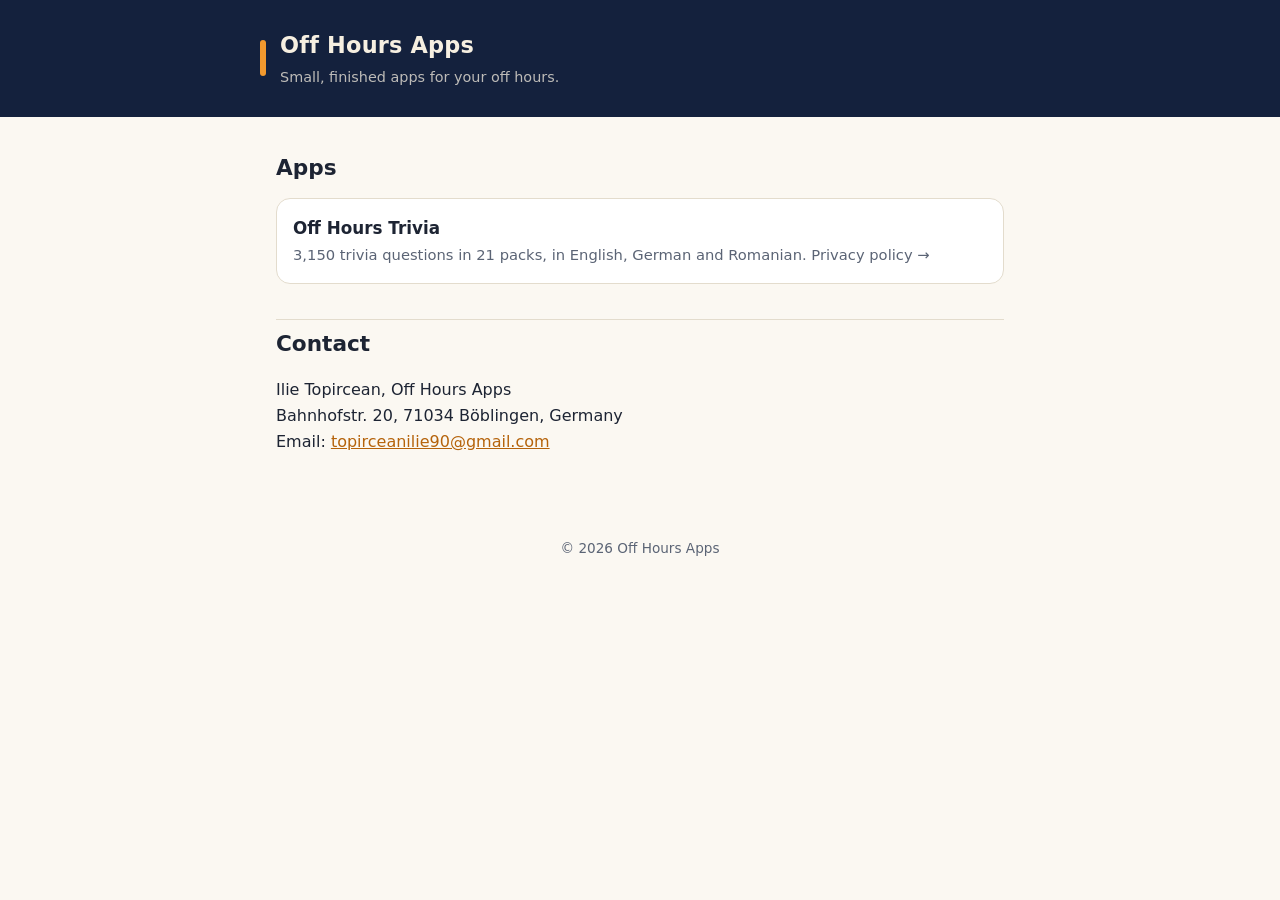
==== index.html @ 1560b572 "Add files via upload" ====
<!doctype html>
<html lang="en">
<head>
<meta charset="utf-8">
<meta name="viewport" content="width=device-width, initial-scale=1">
<title>Off Hours Apps</title>
<link rel="stylesheet" href="style.css">
</head>
<body>
<header><div class="wrap"><span class="bar"></span><div><h1>Off Hours Apps</h1><p>Small, finished apps for your off hours.</p></div></div></header>
<main class="wrap">
  <h2>Apps</h2>
  <a class="card" href="trivia-privacy.html">
    <strong>Off Hours Trivia</strong>
    <span class="muted">3,150 trivia questions in 21 packs, in English, German and Romanian. Privacy policy &rarr;</span>
  </a>
  <h2>Contact</h2>
  <p>Ilie Topircean, Off Hours Apps<br>
  Bahnhofstr. 20, 71034 Böblingen, Germany<br>
  Email: <a href="mailto:topirceanilie90@gmail.com">topirceanilie90@gmail.com</a></p>
</main>
<footer>&copy; 2026 Off Hours Apps</footer>
</body>
</html>
---- style.css ----
:root{--navy:#14213d;--cream:#f6efe1;--orange:#f2992e;--ink:#1d2433;--muted:#5b6475;--line:#e3dccd;--bg:#fbf8f2}
*{box-sizing:border-box}
body{margin:0;background:var(--bg);color:var(--ink);font:16px/1.6 system-ui,-apple-system,"Segoe UI",Roboto,sans-serif}
header{background:var(--navy);color:var(--cream);padding:28px 16px}
header .wrap{display:flex;align-items:center;gap:14px}
header .bar{width:6px;height:36px;background:var(--orange);border-radius:3px}
header h1{margin:0;font-size:1.4rem;letter-spacing:.2px}
header p{margin:2px 0 0;color:var(--cream);opacity:.75;font-size:.9rem}
.wrap{max-width:760px;margin:0 auto}
main{padding:28px 16px 48px}
h2{font-size:1.35rem;margin:2.2rem 0 .6rem;padding-top:.4rem;border-top:1px solid var(--line)}
h2:first-of-type{border-top:0;margin-top:0}
h3{font-size:1.02rem;margin:1.4rem 0 .3rem}
p,li{color:var(--ink)}
.muted{color:var(--muted);font-size:.92rem}
a{color:#b5630b}
nav.lang{display:flex;gap:8px;flex-wrap:wrap;margin:0 0 20px}
nav.lang a{padding:6px 12px;border:1px solid var(--line);border-radius:999px;text-decoration:none;color:var(--ink);background:#fff}
.box{background:#fff;border:1px solid var(--line);border-radius:12px;padding:14px 16px}
.card{display:block;background:#fff;border:1px solid var(--line);border-radius:14px;padding:16px;text-decoration:none;color:var(--ink);margin:12px 0}
.card strong{display:block;font-size:1.05rem}
footer{padding:20px 16px 40px;color:var(--muted);font-size:.85rem;text-align:center}
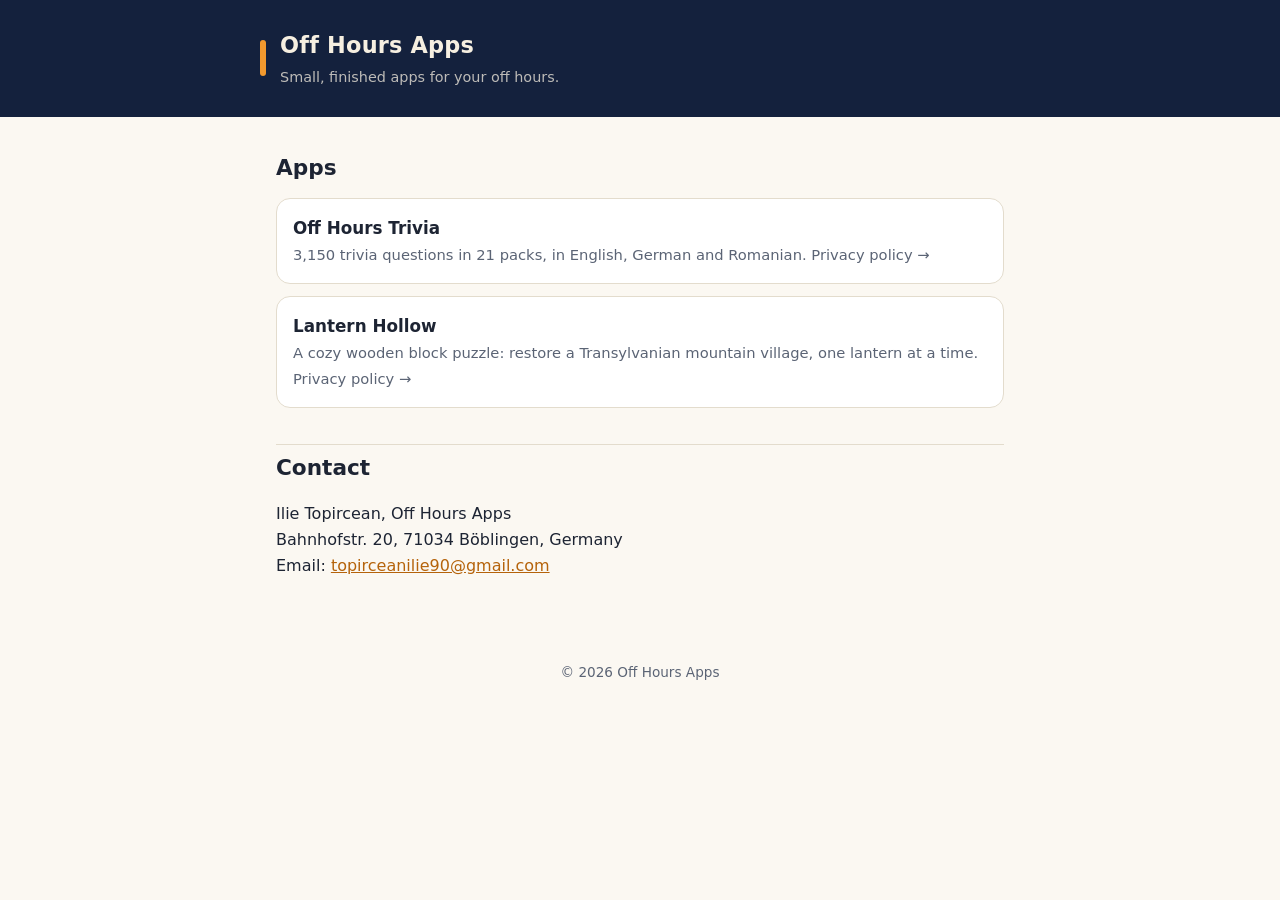
==== commit 7bc87b6a: "Add Lantern Hollow privacy policy and link it from the index Co-Authored-By: Claude Opus 5.5 <norepl" ====
--- a/index.html
+++ b/index.html
@@ -14,6 +14,10 @@
     <strong>Off Hours Trivia</strong>
     <span class="muted">3,150 trivia questions in 21 packs, in English, German and Romanian. Privacy policy &rarr;</span>
   </a>
+  <a class="card" href="lantern-hollow-privacy.html">
+    <strong>Lantern Hollow</strong>
+    <span class="muted">A cozy wooden block puzzle: restore a Transylvanian mountain village, one lantern at a time. Privacy policy &rarr;</span>
+  </a>
   <h2>Contact</h2>
   <p>Ilie Topircean, Off Hours Apps<br>
   Bahnhofstr. 20, 71034 Böblingen, Germany<br>
